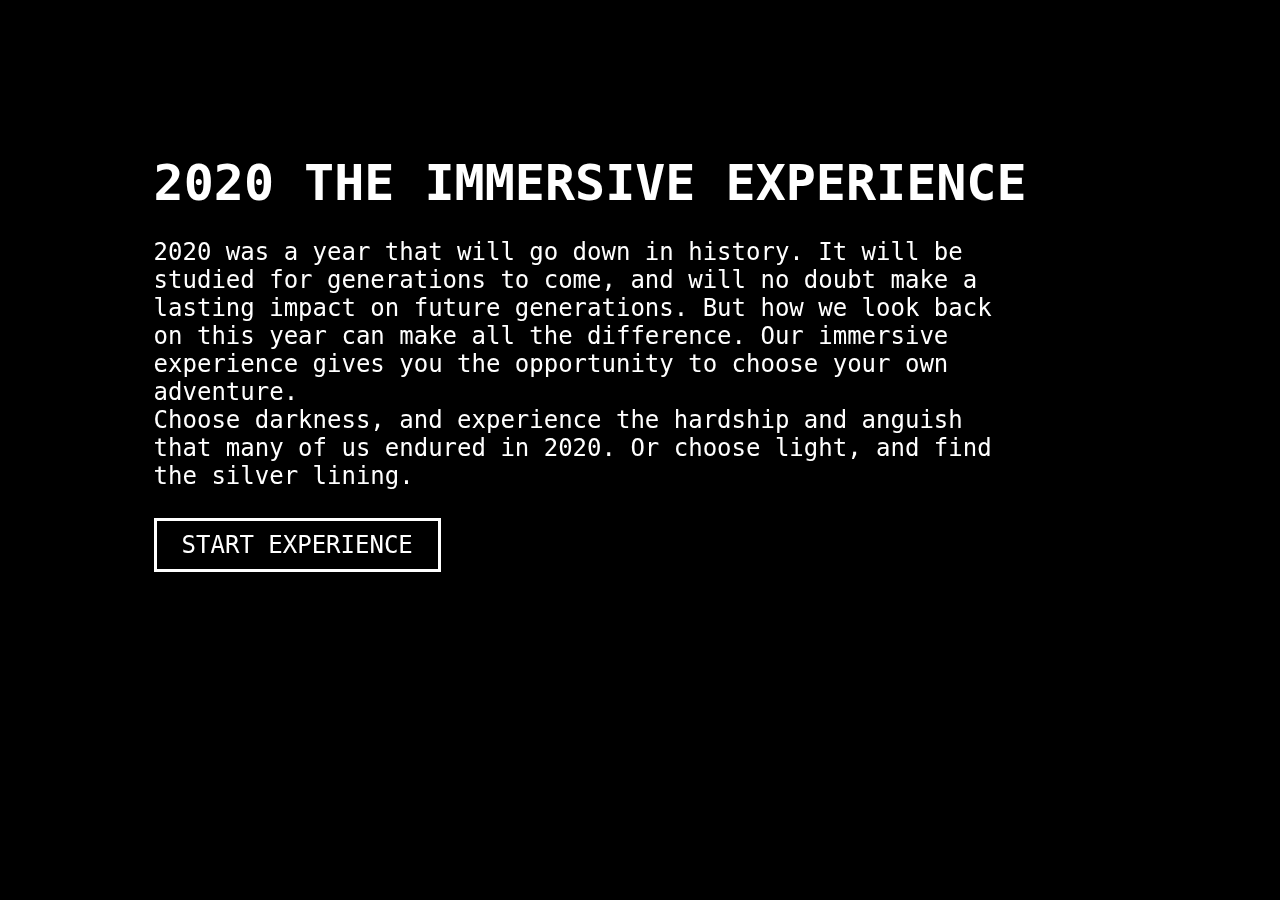
==== index.html @ dee721b9 "init project" ====
<!DOCTYPE html>
<html lang="en">
  <head>
    <meta charset="UTF-8" />
    <meta http-equiv="X-UA-Compatible" content="IE=edge" />
    <meta
      name="viewport"
      content="width=device-width, user-scalable=no, minimum-scale=1.0, maximum-scale=1.0"
    />
    <link rel="stylesheet" href="main.css" />
    <style>
      html,
      body {
        width: 100%;
        height: 100%;
        overflow: hidden;
      }

      /* body {
            background-color: #ffffff;
            margin: 0;
            overflow: hidden;
        } */

      #video {
        position: fixed;
        left: 0;
        bottom: 0;
      }

      #blocker {
        position: absolute;

        width: 100%;
        height: 100%;

        background-color: rgba(0, 0, 0, 0.5);
      }

      #secondBlocker {
        position: absolute;

        width: 50%;
        height: 50%;
        margin: 10%;
        font-size: 20px;
        text-align: center;
        background-color: rgba(0, 0, 0, 0);
      }
    </style>
    <title>Virtual Museum</title>
  </head>

  <body>
    <div id="container"></div>
    <div id="secondBlocker" style="display: none" onclick="hideSec()">
      press W A S D to move . Use Mouse to look around.
    </div>
    <div id="blocker">
      <div id="content">
        <!-- <div>2020 THE IMMERSIVE EXPERIENCE</div> -->
        <h1>2020 THE IMMERSIVE EXPERIENCE</h1>
        <p>
          2020 was a year that will go down in history. It will be studied for
          generations to come, and will no doubt make a lasting impact on future
          generations. But how we look back on this year can make all the
          difference. Our immersive experience gives you the opportunity to
          choose your own adventure.
          <br />
          Choose darkness, and experience the hardship and anguish that many of
          us endured in 2020. Or choose light, and find the silver lining.
        </p>
        <a class="btn" onclick="hideMe()">START EXPERIENCE</a>
      </div>
    </div>

    <video
      id="videoTitle"
      playsinline
      webkit-playsinline
      muted
      loop
      autoplay
      width="320"
      height="240"
      src="assets/title.mov"
      style="display: none"
    ></video>
    <!-- <div id="container"></div> -->
    <!-- <video id="video" autoplay controls >
        <source src="/lib/textures/sintel.ogv" type='video/ogg; codecs="theora, vorbis"'>
        <source src="./assets/production ID_4070862.mp4" type='video/mp4; codecs="avc1.42E01E, mp4a.40.2"'>
    </video> -->
  </body>

  <script src="./lib/three.js"></script>
  <script src="./lib/jquery.js"></script>
  <script src="https://mamboleoo.be/learnThree/demos/OBJLoader.js"></script>
  <script src="/lib/PointerLockControls.js"></script>

  <script>
    var scene;
    var camera;
    var renderer;
    var controls;

    var moveForward = false;
    var moveBackward = false;
    var moveLeft = false;
    var moveRight = false;
    var jump = false;

    var startTime = performance.now();
    var direction = new THREE.Vector3();
    var velocity = new THREE.Vector3();

    var color = new THREE.Color();
    var spotLight;
    var controlsEnabled = true;

    var torusKnotMesh;
    var cameraPosition = new THREE.Vector3(0, 15, 200);
    var cameraDirection = new THREE.Vector3(0, 0, -1);

    var SEPARATION = 50,
      AMOUNTX = 50,
      AMOUNTY = 50;
    var particles,
      particle,
      count = 0;

    function init() {
      scene = new THREE.Scene();
      // var backgroundLoader = new THREE.CubeTextureLoader();
      // var bgTexure = backgroundLoader.load("assets/night.jpg");
      scene.background = new THREE.Color(0xa000000);
      scene.fog = new THREE.Fog(0xa0a0a0, 100, 300);
      // var reflectionCube  = new THREE.CubeTextureLoader()
      //     .setPath('./assets/')
      //     .load([
      //         'px.png',
      //         'nx.png',
      //         'py.png',
      //         'ny.png',
      //         'pz.png',
      //         'nz.png'
      //     ]);
      // reflectionCube.mapping = THREE.CubeRefractionMapping;
      // scene.background = reflectionCube;

      // scene.fog = new THREE.Fog(0xcce0ff, 500, 10000);
      camera = new THREE.PerspectiveCamera(
        45, // fov 75 degree
        window.innerWidth / window.innerHeight, //aspect (width/height ratio)
        0.1, //near
        2000 // far
      );

      particles = new Array();
      const map = new THREE.TextureLoader().load('assets/ball.png');
      var material = new THREE.SpriteMaterial({map:map, color: 0xffffff });
      var i = 0;
      for (var ix = 0; ix < AMOUNTX; ix++) {
        for (var iy = 0; iy < AMOUNTY; iy++) {
          if (ix <= 30 && ix >= 20 && iy <= 30 && iy >= 20) {
            continue;
          }
          //创建球体实例 并且摆放位置
          particle = particles[i++] = new THREE.Sprite(material);
          particle.position.x = ix * SEPARATION - (AMOUNTX * SEPARATION) / 2;
          particle.position.z = iy * SEPARATION - (AMOUNTY * SEPARATION) / 2;
          scene.add(particle);
        }
      }

      camera.position.set(cameraPosition.x, cameraPosition.y, cameraPosition.z);
      camera.lookAt(cameraDirection.x, cameraDirection.y, cameraDirection.z);

      scene.add(camera);

      var onKeyDown = function (e) {
        switch (e.keyCode) {
          case 87:
          case 38:
            moveForward = true;
            break;

          case 83:
          case 40:
            moveBackward = true;
            break;

          case 65:
          case 37:
            moveLeft = true;
            break;

          case 68:
          case 39:
            moveRight = true;
            break;

          case 32:
            jump = true;
            break;
        }
      };

      var onKeyUp = function (e) {
        switch (e.keyCode) {
          case 87:
          case 38:
            moveForward = false;
            break;

          case 83:
          case 40:
            moveBackward = false;
            break;

          case 65:
          case 37:
            moveLeft = false;
            break;

          case 68:
          case 39:
            moveRight = false;
            break;
        }
      };

      document.addEventListener("keydown", onKeyDown, false);
      document.addEventListener("keyup", onKeyUp, false);

      var geometryGround = new THREE.PlaneBufferGeometry(575, 575);
      // var geometryPlane = new THREE.PlaneGeometry(60,50);
      geometryGround.rotateX(Math.PI / 2);
      geometryGround.translate(0, 0, 0);
      var texture = THREE.ImageUtils.loadTexture("assets/stone.png");
      texture.wrapS = THREE.RepeatWrapping;
      texture.wrapT = THREE.RepeatWrapping;
      var materialGround = new THREE.MeshPhongMaterial({
        map: texture,
        side: THREE.DoubleSide,
      });

      // materialGround.color = new THREE.Color(0.2, 0.2, 0.2);

      var MeshGround = new THREE.Mesh(geometryGround, materialGround);
      MeshGround.position.y = 5;
      scene.add(MeshGround);

      var geometryTorus = new THREE.TorusKnotGeometry(10, 3, 100, 16);
      // geometryTorus.position.z = 2;
      var materialTorus = new THREE.MeshPhongMaterial({ color: 0xf3f3f3 });
      torusKnotMesh = new THREE.Mesh(geometryTorus, materialTorus);
      torusKnotMesh.position.y = 25;
      torusKnotMesh.position.x = 2;
      torusKnotMesh.position.z = -75;
      console.log(torusKnotMesh.position);
      scene.add(torusKnotMesh);

      let video = document.createElement("video");
      video.src = "./assets/video.mp4"; // 设置视频地址
      video.autoplay = "autoplay";
      video.loop = true;
      video.muted = true;
      // var video = document.querySelector("#video");

      var videoTexture = new THREE.VideoTexture(video);
      videoTexture.wrapS = videoTexture.wrapT = THREE.ClampToEdgeWrapping;
      videoTexture.minFilter = THREE.LinearFilter;
      var exhibitionMaterial = new THREE.MeshPhongMaterial({
        map: videoTexture,
        side: THREE.DoubleSide,
      });

      var exhibitionGeometry = new THREE.PlaneGeometry(40, 20);
      var exibitionMesh = new THREE.Mesh(
        exhibitionGeometry,
        exhibitionMaterial
      );
      exibitionMesh.position.y = 17;
      exibitionMesh.position.z = -20;
      scene.add(exibitionMesh);

      var exhibitionGeometry2 = new THREE.PlaneGeometry(20, 40);
      var exibitionMesh2 = new THREE.Mesh(
        exhibitionGeometry2,
        exhibitionMaterial
      );
      exibitionMesh2.position.y = 27;
      exibitionMesh2.position.x = 35;
      exibitionMesh2.position.z = -35;
      // exibitionMesh2.rotateX(Math.PI/3);
      scene.add(exibitionMesh2);

      var exhibitionGeometry3 = new THREE.PlaneGeometry(30, 70);
      var exibitionMesh3 = new THREE.Mesh(
        exhibitionGeometry3,
        exhibitionMaterial
      );
      exibitionMesh3.position.y = 42;
      exibitionMesh3.position.x = -35;
      exibitionMesh3.position.z = -45;
      // exibitionMesh2.rotateX(Math.PI/3);
      scene.add(exibitionMesh3);

      //  video 2

      var spriteMapTitle = new THREE.TextureLoader().load("assets/title.png");
      var spriteMaterialTitle = new THREE.SpriteMaterial({
        map: spriteMapTitle,
        depthWrite: false,
      });

      var spriteTitle = new THREE.Sprite(spriteMaterialTitle);
      spriteTitle.scale.set(20, 5, 1);
      spriteTitle.position.y = 10;
      spriteTitle.position.x = 50;
      spriteTitle.position.z = -20;
      spriteTitle.rotateY(Math.PI / 2);
      scene.add(spriteTitle);

      var videoTitle = document.getElementById("videoTitle");
      // videoTitle.src = "./assets/title.mp4"; // 设置视频地址
      // videoTitle.autoplay = "autoplay";
      videoTitle.loop = true;
      videoTitle.muted = true;

      var videoTitleTexture = new THREE.VideoTexture(videoTitle);
      videoTitleTexture.wrapS = texture.wrapT = THREE.ClampToEdgeWrapping;
      videoTitleTexture.minFilter = THREE.LinearFilter;
      var titleMaterial = new THREE.MeshPhongMaterial({
        map: videoTitleTexture,
        side: THREE.DoubleSide,
      });
      var titleGrometry = new THREE.PlaneGeometry(100, 20);
      var titleMesh = new THREE.Mesh(titleGrometry, titleMaterial);
      titleMesh.position.y = 40;
      titleMesh.position.z = -150;
      scene.add(titleMesh);

      // video 3
      var videoMot = document.createElement("video");
      videoMot.src = "./assets/Mountain.mp4"; //
      videoMot.autoplay = "autoplay";
      videoMot.loop = true;
      videoMot.muted = true;

      var videoMotTexture = new THREE.VideoTexture(videoMot);
      videoMotTexture.wrapS = videoMotTexture.wrapT = THREE.ClampToEdgeWrapping;
      videoMotTexture.minFilter = THREE.LinearFilter;
      var motMaterial = new THREE.MeshPhongMaterial({
        map: videoMotTexture,
        side: THREE.DoubleSide,
      });
      var motGrometry = new THREE.PlaneGeometry(100, 20);
      var motMesh = new THREE.Mesh(motGrometry, motMaterial);
      motMesh.position.y = 20;
      motMesh.position.z = -150;
      scene.add(motMesh);

      // video4
      var videoVirus = document.createElement("video");
      videoVirus.src = "./assets/Covid.mp4"; //
      videoVirus.autoplay = "autoplay";
      videoVirus.loop = true;
      videoVirus.muted = true;

      var videoVirTexture = new THREE.VideoTexture(videoVirus);
      videoVirTexture.wrapS = videoVirTexture.wrapT = THREE.ClampToEdgeWrapping;
      videoVirTexture.minFilter = THREE.LinearFilter;
      var virMaterial = new THREE.MeshPhongMaterial({
        map: videoVirTexture,
        side: THREE.DoubleSide,
      });
      var virGrometry = new THREE.PlaneGeometry(80, 20);
      var virMesh = new THREE.Mesh(virGrometry, virMaterial);
      virMesh.position.y = 20;
      virMesh.position.x = -50;
      virMesh.position.z = -220;
      virMesh.rotateY((Math.PI / 2) * 3);
      scene.add(virMesh);

      // video5
      var videoWave = document.createElement("video");
      videoWave.src = "./assets/wave.mp4"; //
      videoWave.autoplay = "autoplay";
      videoWave.loop = true;
      videoWave.muted = true;

      var videoWaveTexture = new THREE.VideoTexture(videoWave);
      videoWaveTexture.wrapS = videoWaveTexture.wrapT =
        THREE.ClampToEdgeWrapping;
      videoWaveTexture.minFilter = THREE.LinearFilter;
      var waveMaterial = new THREE.MeshPhongMaterial({
        map: videoWaveTexture,
        side: THREE.DoubleSide,
      });
      var waveGrometry = new THREE.PlaneGeometry(100, 80);
      var waveMesh = new THREE.Mesh(waveGrometry, waveMaterial);
      waveMesh.position.y = 47;
      waveMesh.position.x = 0;
      waveMesh.position.z = -330;
      // waveMesh.rotateY(Math.PI *1.5);
      scene.add(waveMesh);

      var spriteWav = new THREE.TextureLoader().load("assets/end.png");
      var spriteWavMaterial = new THREE.SpriteMaterial({
        map: spriteWav,
        depthWrite: false,
      });

      var spriteWav = new THREE.Sprite(spriteWavMaterial);
      spriteWav.scale.set(10, 10, 1);
      spriteWav.position.y = 10;
      spriteWav.position.x = 0;
      spriteWav.position.z = -310;
      spriteWav.rotateY(Math.PI / 2);
      scene.add(spriteWav);

      // video6
      var videoRain = document.createElement("video");
      videoRain.src = "./assets/rain.mp4"; //
      videoRain.autoplay = "autoplay";
      videoRain.loop = true;
      videoRain.muted = true;

      var videoRainTexture = new THREE.VideoTexture(videoRain);
      videoRainTexture.wrapS = videoRainTexture.wrapT =
        THREE.ClampToEdgeWrapping;
      videoRainTexture.minFilter = THREE.LinearFilter;
      var rainMaterial = new THREE.MeshPhongMaterial({
        map: videoRainTexture,
        side: THREE.DoubleSide,
      });
      var rainGrometry = new THREE.PlaneGeometry(40, 60);
      var rainMesh = new THREE.Mesh(rainGrometry, rainMaterial);
      rainMesh.position.y = 35;
      rainMesh.position.x = -25;
      rainMesh.position.z = -220;
      console.log(rainMesh.rotation);
      // rainMesh.rotateX(Math.PI / 2);
      // waveMesh.rotateY(Math.PI *1.5);
      scene.add(rainMesh);

      addExhibition("drop.mp4", 10, 25, -200, 50, 30);
      addExhibition("Touch.mp4", -10, 20, -280, 80, 20);
      // var loader = new THREE.FontLoader();

      // loader.load('assets/optimer_bold.typeface.json', function (font) {
      //     var material = new THREE.MeshPhongMaterial({ color: 0x999999, flatShading: true });
      //     var geometry = new THREE.TextGeometry('Welcome!', {
      //         font: font,
      //         size: 10,
      //         height: 1,
      //         curveSegments: 5,
      //         bevelEnabled: true,
      //         bevelThickness: 1,
      //         bevelSize: 3,
      //         bevelOffset: 3,
      //         bevelSegments: 2
      //     });
      //     var textMesh = new THREE.Mesh(geometry, material);
      //     textMesh.position.y = 20;
      //     textMesh.position.x = 5;
      //     textMesh.position.z = -50;
      //     scene.add(textMesh);

      // });

      const listener = new THREE.AudioListener();
      camera.add(listener);

      // create the PositionalAudio object (passing in the listener)
      const sound = new THREE.PositionalAudio(listener);

      // load a sound and set it as the PositionalAudio object's buffer
      const audioLoader = new THREE.AudioLoader();
      audioLoader.load("assets/grok.mp3", function (buffer) {
        sound.setBuffer(buffer);
        sound.setRefDistance(20);
        sound.play();
      });

      var secListener = new THREE.AudioListener();
      camera.add(secListener);
      var secSound = new THREE.PositionalAudio(secListener);
      var audioSecLoader = new THREE.AudioLoader();
      audioSecLoader.load("assets/end.mp3", function (buffer) {
        secSound.setBuffer(buffer);
        secSound.setRefDistance(20);
        secSound.play();
      });
      waveMesh.add(secSound);
      // create an object for the sound to play from
      // const audioSphere = new THREE.SphereGeometry(20, 32, 16);
      // const audioMaterial = new THREE.MeshPhongMaterial({ color: 0xff2200 });
      // const meshAudio = new THREE.Mesh(audioSphere, audioMaterial);
      // scene.add(meshAudio);

      // finally add the sound to the mesh
      torusKnotMesh.add(sound);

      var lightColor = 0xffffff;
      var intensity = 1;
      light = new THREE.DirectionalLight(color, intensity);
      light.position.set(1, 1, 1);
      scene.add(light);

      scene.add(new THREE.AmbientLight(0x404040));

      spotLight = new THREE.PointLight(0x000000, 1, 100);
      spotLight.position.set(10, 10, 10);
      console.log(spotLight);
      // spotLight.target = exibitionMesh.position;
      scene.add(spotLight);

      var spriteMap = new THREE.TextureLoader().load("assets/messagebox.png");
      const spriteMaterial = new THREE.SpriteMaterial({
        map: spriteMap,
        depthWrite: false,
      });

      var sprite = new THREE.Sprite(spriteMaterial);
      sprite.scale.set(10, 10, 1);
      sprite.position.y = 10;
      sprite.position.x = 20;
      sprite.position.z = -75;
      sprite.rotateY(Math.PI / 2);
      scene.add(sprite);

      var spriteGir = new THREE.TextureLoader().load("assets/girrafe.png");
      var spriteGirMaterial = new THREE.SpriteMaterial({
        map: spriteGir,
        depthWrite: false,
      });

      var spriteGir = new THREE.Sprite(spriteGirMaterial);
      spriteGir.scale.set(10, 10, 1);
      spriteGir.position.y = 10;
      spriteGir.position.x = -45;
      spriteGir.position.z = -120;
      spriteGir.rotateY(Math.PI / 2);
      scene.add(spriteGir);
      obj();
      LoadObject();
      renderer = new THREE.WebGLRenderer({ antialias: true });
      renderer.setSize(window.innerWidth, window.innerHeight);
      renderer.setPixelRatio(window.devicePixelRatio);
      document.getElementById("container").appendChild(renderer.domElement);
      document.body.appendChild(renderer.domElement);
    }
    init();

    function LoadObject() {
      // instantiate a loader
      var loader = new THREE.OBJLoader();

      var material = new THREE.MeshPhongMaterial({ color: 0xf3f3f3 });
      // load a resource
      loader.load("obj/giraffe.obj", function (group) {
        geometry = group.children[0].geometry;
        geometry.attributes.uv2 = geometry.attributes.uv;
        geometry.center();
        mesh = new THREE.Mesh(geometry, material);
        mesh.scale.multiplyScalar(10);
        mesh;
        mesh.position.y = 15;
        mesh.position.x = -40;
        mesh.position.z = -130;
        scene.add(mesh);
      });
    }

    function obj() {
      // instantiate a loader
      var loader = new THREE.OBJLoader();

      var material = new THREE.MeshPhongMaterial({ color: 0xf3f3f3 });
      // load a resource
      loader.load("obj/stickman.OBJ", function (group) {
        geometry = group.children[0].geometry;
        geometry.attributes.uv2 = geometry.attributes.uv;
        geometry.center();
        mesh = new THREE.Mesh(geometry, material);
        mesh.scale.multiplyScalar(1 / 8.25);
        mesh;
        mesh.position.y = 10.5;
        mesh.position.x = 40;
        mesh.position.z = 0;
        scene.add(mesh);
      });
    }

    function addExhibition(url, x, y, z, width, height) {
      var videoRain = document.createElement("video");
      videoRain.src = "./assets/" + url; //
      videoRain.autoplay = "autoplay";
      videoRain.loop = true;
      videoRain.muted = true;

      var videoRainTexture = new THREE.VideoTexture(videoRain);
      videoRainTexture.wrapS = videoRainTexture.wrapT =
        THREE.ClampToEdgeWrapping;
      videoRainTexture.minFilter = THREE.LinearFilter;
      var rainMaterial = new THREE.MeshPhongMaterial({
        map: videoRainTexture,
        side: THREE.DoubleSide,
      });
      var rainGrometry = new THREE.PlaneGeometry(width, height);
      var rainMesh = new THREE.Mesh(rainGrometry, rainMaterial);
      rainMesh.position.y = y;
      rainMesh.position.x = x;
      rainMesh.position.z = z;
      // console.log(rainMesh.rotation);
      // rainMesh.rotateX(Math.PI / 2);
      // waveMesh.rotateY(Math.PI *1.5);
      scene.add(rainMesh);
    }

    // Mouse Move
    document.addEventListener("mousemove", mouseMove, false);
    var delta = 0;
    var mouseP = { x: 0, y: 0 };
    var up = 0;
    var down = 0;
    var left = 0;
    var right = 0;
    function getMousePosition(e) {
      var x = e.clientX;
      var y = e.clientY;
      return { x: x, y: y };
    }
    function mouseMove(e) {
      var mouseP = getMousePosition(e);
      if (mouseP["y"] / window.innerHeight < 0.42) {
        up = 0.42 - mouseP["y"] / window.innerHeight;
      } else {
        up = 0;
      }
      if (mouseP["y"] / window.innerHeight > 0.58) {
        down = mouseP["y"] / window.innerHeight - 0.58;
      } else {
        down = 0;
      }
      if (mouseP["x"] / window.innerWidth < 0.45) {
        left = 0.45 - mouseP["x"] / window.innerWidth;
      } else {
        left = 0;
      }
      if (mouseP["x"] / window.innerWidth > 0.55) {
        right = mouseP["x"] / window.innerWidth - 0.55;
      } else {
        right = 0;
      }
    }

    var maxSpeed = 0.12;
    var acc = 0.5;
    var currentSpeedForward = 0;
    var currentSpeedRight = 0;
    var Forward = true;
    var Right = true;
    const clock = new THREE.Clock();
    angleX = 0;
    angleY = 0;
    angleZX = 0;
    angleZY = 0;

    var uping = true;
    var jumpSpeed = 0.2;
    var jumping = false;

    function animate() {
      var delta = clock.getDelta();

      //Ball Maving
      var i = 0;
      for (var ix = 0; ix < AMOUNTX; ix++) {
        for (var iy = 0; iy < AMOUNTY; iy++) {
          if (ix <= 30 && ix >= 20 && iy <= 30 && iy >= 20) {
            continue;
          }
          var x = 0;
          var y = 0;
          if (ix <= 20) x = -275;
          else if (ix >= 30) x = 275;
          else x = particle.position.x;
          if (iy <= 20) z = -275;
          else if (iy >= 30) z = 275;
          else z = particle.position.z;
          particle = particles[i++];

          var sin_ix_3 = Math.sin((ix + count) * 0.25);
          var sin_iy_5 = Math.sin((iy + count) * 0.5);
          var sin_ix_1 = Math.sin((ix + count * 0.5) * 0.1);
          var sin_iy_2 = Math.sin((iy + count * 0.5) * 0.2);
          var dis = Math.sqrt(
            Math.pow(x - particle.position.x, 2) +
              Math.pow(z - particle.position.z, 2)
          );

          particle.position.y = ((sin_ix_3 + sin_iy_5) * dis) / 50 + 2.5;

          //particle.position.x += ((sin_ix_1 + sin_iy_2) * dis) / 20000;

          //particle.position.z += ((sin_ix_1 + sin_iy_2) * dis) / 20000;

          particle.scale.x = particle.scale.y = particle.scale.z = Math.max(
            (sin_ix_3 + 1)*1.5 + (sin_iy_5 + 1)*1.5,
            1
          );
        }
      }
      count += 0.025;

      if (jump || jumping) {
        if (uping) {
          jumping = true;
          jump = false;
          cameraPosition.y += jumpSpeed;
          jumpSpeed = Math.max(0, jumpSpeed - delta * acc * 1.25);
          if (jumpSpeed == 0) {
            uping = false;
          }
        } else {
          jump = false;
          cameraPosition.y = Math.max(cameraPosition.y - jumpSpeed, 15);
          jumpSpeed = Math.min(jumpSpeed + delta * acc * 1.25, 0.2);
          if (cameraPosition.y == 15) {
            uping = true;
            jumping = false;
          }
        }
      }

      if (moveForward && !moveBackward) {
        if (!Forward && currentSpeedForward != 0) {
          cameraPosition.z -= cameraDirection.z * currentSpeedForward;
          cameraPosition.x -= cameraDirection.x * currentSpeedForward;
          currentSpeedForward = Math.max(0, currentSpeedForward - delta * acc);
        } else {
          cameraPosition.z += cameraDirection.z * currentSpeedForward;
          cameraPosition.x += cameraDirection.x * currentSpeedForward;
          currentSpeedForward = Math.min(
            maxSpeed * 1.5,
            currentSpeedForward + delta * acc
          );
          Forward = true;
        }
      } else if (moveBackward && !moveForward) {
        if (Forward && currentSpeedForward != 0) {
          cameraPosition.z += cameraDirection.z * currentSpeedForward;
          cameraPosition.x += cameraDirection.x * currentSpeedForward;
          currentSpeedForward = Math.max(0, currentSpeedForward - delta * acc);
        } else {
          cameraPosition.z -= cameraDirection.z * currentSpeedForward;
          cameraPosition.x -= cameraDirection.x * currentSpeedForward;
          currentSpeedForward = Math.min(
            maxSpeed * 1.5,
            currentSpeedForward + delta * acc
          );
          Forward = false;
        }
      }

      if (moveRight && !moveLeft) {
        if (!Right && currentSpeedRight != 0) {
          cameraPosition.x += cameraDirection.z * currentSpeedRight;
          cameraPosition.z -= cameraDirection.x * currentSpeedRight;
          currentSpeedRight = Math.max(0, currentSpeedRight - delta * acc);
        } else {
          cameraPosition.x -= cameraDirection.z * currentSpeedRight;
          cameraPosition.z += cameraDirection.x * currentSpeedRight;
          currentSpeedRight = Math.min(
            maxSpeed,
            currentSpeedRight + delta * acc
          );
          Right = true;
        }
      } else if (moveLeft && !moveRight) {
        if (Right && currentSpeedRight != 0) {
          cameraPosition.x -= cameraDirection.z * currentSpeedRight;
          cameraPosition.z += cameraDirection.x * currentSpeedRight;
          currentSpeedRight = Math.max(0, currentSpeedRight - delta * acc);
        } else {
          cameraPosition.x += cameraDirection.z * currentSpeedRight;
          cameraPosition.z -= cameraDirection.x * currentSpeedRight;
          currentSpeedRight = Math.min(
            maxSpeed,
            currentSpeedRight + delta * acc
          );
          Right = false;
        }
      }
      if ((!moveBackward && !moveForward) || (moveBackward && moveForward)) {
        if (Forward) {
          cameraPosition.z += cameraDirection.z * currentSpeedForward;
          cameraPosition.x += cameraDirection.x * currentSpeedForward;
          currentSpeedForward = Math.max(0, currentSpeedForward - delta * acc);
        } else {
          cameraPosition.z -= cameraDirection.z * currentSpeedForward;
          cameraPosition.x -= cameraDirection.x * currentSpeedForward;
          currentSpeedForward = Math.max(0, currentSpeedForward - delta * acc);
        }
      }
      if ((!moveRight && !moveLeft) || (moveRight && moveLeft)) {
        if (Right) {
          cameraPosition.x -= cameraDirection.z * currentSpeedRight;
          cameraPosition.z += cameraDirection.x * currentSpeedRight;
          currentSpeedRight = Math.max(0, currentSpeedRight - delta * acc);
        } else {
          cameraPosition.x += cameraDirection.z * currentSpeedRight;
          cameraPosition.z -= cameraDirection.x * currentSpeedRight;
          currentSpeedRight = Math.max(0, currentSpeedRight - delta * acc);
        }
      }

      angleX += +left / 10 / Math.PI - right / 10 / Math.PI;
      angleZX += +left / 10 / Math.PI - right / 10 / Math.PI;
      cameraDirection.x += Math.sin(angleX);
      cameraDirection.z += Math.cos(angleZX);

      if (cameraDirection.y < 0.4) {
        angleZY += up / 30 / Math.PI;
        angleY += up / 30 / Math.PI;
      }
      if (cameraDirection.y > -0.35) {
        angleZY -= down / 30 / Math.PI;
        angleY -= down / 30 / Math.PI;
      }
      cameraDirection.y += Math.sin(angleY) + Math.sin(angleZY);
      cameraDirection.normalize();

      camera.position.set(cameraPosition.x, cameraPosition.y, cameraPosition.z);
      camera.lookAt(
        cameraPosition.x + cameraDirection.x,
        cameraPosition.y + cameraDirection.y,
        cameraPosition.z + cameraDirection.z
      );

      camera.updateProjectionMatrix();
      torusKnotMesh.rotation.y += 0.004;
      // spotLight.rotation.x+=0.01;
      requestAnimationFrame(animate);
      renderer.render(scene, camera);
    }

    animate();
    var MyResize = function () {
      //get the new sizes
      var width = window.innerWidth;
      var height = window.innerHeight;
      //then update the renderer
      renderer.setSize(width, height);
      //and update the aspect ratio of the camera
      camera.aspect = width / height;

      //update the projection matrix given the new values
      camera.updateProjectionMatrix();

      //and finally render the scene again
      renderer.render(scene, camera);
    };
    window.addEventListener("resize", MyResize);
    function hideMe() {
      // console.log(document.getElementsByClassName("content"));
      document.getElementById("content").style.display = "none";
      document.getElementById("blocker").style.display = "none";
      document.getElementById("secondBlocker").style.display = "block";
    }

    function hideSec() {
      document.getElementById("secondBlocker").style.display = "none";
    }
  </script>
</html>
---- main.css ----
* {
    padding: 0;
    margin: 0;
    box-sizing: border-box;
    background: #000000;
    color:#ffffff;
    font-family: "Roboto Mono", monospace;
  }
  
  #content {
    margin: 10% 10% 20% 10%;
    width: auto;
    position: fixed;
    padding: 2% 2% 10% 2%;
    background: #000000;
    box-shadow: 0 1px 2px rgba(0,0,0,0.15);
    transition: box-shadow 0.3s ease-in-out;
    user-select: none;
  }

  #content:hover {
    box-shadow: 20px 20px 50px 15px rgba(0,0,0,0.6);
  }
  
  #content::after{
    box-shadow: 0 5px 15px rgba(0,0,0,0.3); opacity: 0; transition: opacity 0.3s ease-in-out;
  }
  h1 {
    font-size: 50px;
    margin-bottom: 3%;
  }
  
  p {
    margin-top: 10px;
    font-size: 24px;
    max-width: 35em;
  }
  
  .btn {
    margin-top: 3%;
    font-size: 24px;
    padding: 10px 25px;
    border: 3px solid #ffffff;
    display: flex;
    position: absolute;
    text-decoration: none;
    color: #ffffff;
  }

  .btn:hover {
    filter: invert();
  }
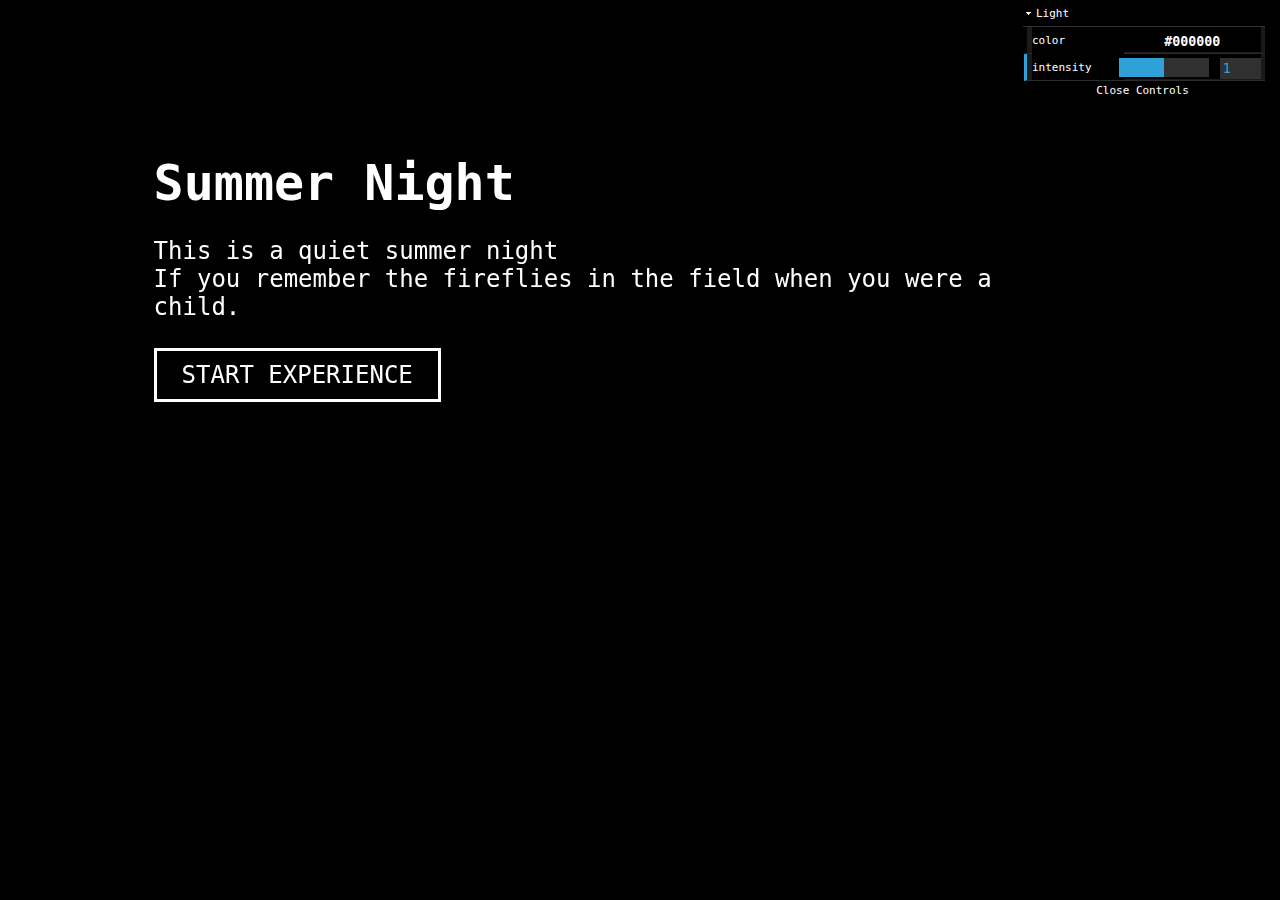
==== commit 9fa4dbc2: "Finished assignment submission" ====
--- a/index.html
+++ b/index.html
@@ -1,880 +1,861 @@
 <!DOCTYPE html>
 <html lang="en">
-  <head>
-    <meta charset="UTF-8" />
-    <meta http-equiv="X-UA-Compatible" content="IE=edge" />
-    <meta
-      name="viewport"
-      content="width=device-width, user-scalable=no, minimum-scale=1.0, maximum-scale=1.0"
-    />
-    <link rel="stylesheet" href="main.css" />
-    <style>
-      html,
-      body {
-        width: 100%;
-        height: 100%;
-        overflow: hidden;
-      }
-
-      /* body {
+
+<head>
+  <meta charset="UTF-8" />
+  <meta http-equiv="X-UA-Compatible" content="IE=edge" />
+  <meta name="viewport" content="width=device-width, user-scalable=no, minimum-scale=1.0, maximum-scale=1.0" />
+  <link rel="stylesheet" href="main.css" />
+  <style>
+    html,
+    body {
+      width: 100%;
+      height: 100%;
+      overflow: hidden;
+    }
+
+    /* body {
             background-color: #ffffff;
             margin: 0;
             overflow: hidden;
         } */
 
-      #video {
-        position: fixed;
-        left: 0;
-        bottom: 0;
-      }
-
-      #blocker {
-        position: absolute;
-
-        width: 100%;
-        height: 100%;
-
-        background-color: rgba(0, 0, 0, 0.5);
-      }
-
-      #secondBlocker {
-        position: absolute;
-
-        width: 50%;
-        height: 50%;
-        margin: 10%;
-        font-size: 20px;
-        text-align: center;
-        background-color: rgba(0, 0, 0, 0);
-      }
-    </style>
-    <title>Virtual Museum</title>
-  </head>
-
-  <body>
-    <div id="container"></div>
-    <div id="secondBlocker" style="display: none" onclick="hideSec()">
-      press W A S D to move . Use Mouse to look around.
+    #video {
+      position: fixed;
+      left: 0;
+      bottom: 0;
+    }
+
+    #blocker {
+      position: absolute;
+
+      width: 100%;
+      height: 100%;
+
+      background-color: rgba(0, 0, 0, 0.5);
+    }
+
+    #secondBlocker {
+      position: absolute;
+
+      width: 50%;
+      height: 50%;
+      margin: 10%;
+      font-size: 20px;
+      text-align: center;
+      background-color: rgba(0, 0, 0, 0);
+    }
+  </style>
+  <title>Summer Night</title>
+</head>
+
+<body>
+  <div id="container"></div>
+  <div id="secondBlocker" style="display: none" onclick="hideSec()">
+    press W A S D to move . Use Mouse to look around.
+  </div>
+  <div id="blocker">
+    <div id="content">
+      <!-- <div>2020 THE IMMERSIVE EXPERIENCE</div> -->
+      <h1>Summer Night</h1>
+      <p>
+        This is a quiet summer night <br>
+        If you remember the fireflies in the field when you were a child.
+
+        <br />
+      
+      </p>
+      <a class="btn" onclick="hideMe()">START EXPERIENCE</a>
     </div>
-    <div id="blocker">
-      <div id="content">
-        <!-- <div>2020 THE IMMERSIVE EXPERIENCE</div> -->
-        <h1>2020 THE IMMERSIVE EXPERIENCE</h1>
-        <p>
-          2020 was a year that will go down in history. It will be studied for
-          generations to come, and will no doubt make a lasting impact on future
-          generations. But how we look back on this year can make all the
-          difference. Our immersive experience gives you the opportunity to
-          choose your own adventure.
-          <br />
-          Choose darkness, and experience the hardship and anguish that many of
-          us endured in 2020. Or choose light, and find the silver lining.
-        </p>
-        <a class="btn" onclick="hideMe()">START EXPERIENCE</a>
-      </div>
-    </div>
-
-    <video
-      id="videoTitle"
-      playsinline
-      webkit-playsinline
-      muted
-      loop
-      autoplay
-      width="320"
-      height="240"
-      src="assets/title.mov"
-      style="display: none"
-    ></video>
-    <!-- <div id="container"></div> -->
-    <!-- <video id="video" autoplay controls >
+  </div>
+
+  <video id="videoTitle" playsinline webkit-playsinline muted loop autoplay width="320" height="240"
+    src="assets/title.mov" style="display: none"></video>
+  <!-- <div id="container"></div> -->
+  <!-- <video id="video" autoplay controls >
         <source src="/lib/textures/sintel.ogv" type='video/ogg; codecs="theora, vorbis"'>
         <source src="./assets/production ID_4070862.mp4" type='video/mp4; codecs="avc1.42E01E, mp4a.40.2"'>
     </video> -->
-  </body>
-
-  <script src="./lib/three.js"></script>
-  <script src="./lib/jquery.js"></script>
-  <script src="https://mamboleoo.be/learnThree/demos/OBJLoader.js"></script>
-  <script src="/lib/PointerLockControls.js"></script>
-
-  <script>
-    var scene;
-    var camera;
-    var renderer;
-    var controls;
-
-    var moveForward = false;
-    var moveBackward = false;
-    var moveLeft = false;
-    var moveRight = false;
-    var jump = false;
-
-    var startTime = performance.now();
-    var direction = new THREE.Vector3();
-    var velocity = new THREE.Vector3();
-
-    var color = new THREE.Color();
-    var spotLight;
-    var controlsEnabled = true;
-
-    var torusKnotMesh;
-    var cameraPosition = new THREE.Vector3(0, 15, 200);
-    var cameraDirection = new THREE.Vector3(0, 0, -1);
-
-    var SEPARATION = 50,
-      AMOUNTX = 50,
-      AMOUNTY = 50;
-    var particles,
-      particle,
-      count = 0;
-
-    function init() {
-      scene = new THREE.Scene();
-      // var backgroundLoader = new THREE.CubeTextureLoader();
-      // var bgTexure = backgroundLoader.load("assets/night.jpg");
-      scene.background = new THREE.Color(0xa000000);
-      scene.fog = new THREE.Fog(0xa0a0a0, 100, 300);
-      // var reflectionCube  = new THREE.CubeTextureLoader()
-      //     .setPath('./assets/')
-      //     .load([
-      //         'px.png',
-      //         'nx.png',
-      //         'py.png',
-      //         'ny.png',
-      //         'pz.png',
-      //         'nz.png'
-      //     ]);
-      // reflectionCube.mapping = THREE.CubeRefractionMapping;
-      // scene.background = reflectionCube;
-
-      // scene.fog = new THREE.Fog(0xcce0ff, 500, 10000);
-      camera = new THREE.PerspectiveCamera(
-        45, // fov 75 degree
-        window.innerWidth / window.innerHeight, //aspect (width/height ratio)
-        0.1, //near
-        2000 // far
-      );
-
-      particles = new Array();
-      const map = new THREE.TextureLoader().load('assets/ball.png');
-      var material = new THREE.SpriteMaterial({map:map, color: 0xffffff });
-      var i = 0;
-      for (var ix = 0; ix < AMOUNTX; ix++) {
-        for (var iy = 0; iy < AMOUNTY; iy++) {
-          if (ix <= 30 && ix >= 20 && iy <= 30 && iy >= 20) {
-            continue;
-          }
-          //创建球体实例 并且摆放位置
-          particle = particles[i++] = new THREE.Sprite(material);
-          particle.position.x = ix * SEPARATION - (AMOUNTX * SEPARATION) / 2;
-          particle.position.z = iy * SEPARATION - (AMOUNTY * SEPARATION) / 2;
+</body>
+
+<script src="./lib/three.js"></script>
+<script src="./lib/jquery.js"></script>
+<script src="https://mamboleoo.be/learnThree/demos/OBJLoader.js"></script>
+<script src="/lib/PointerLockControls.js"></script>
+<script type="text/javascript" src="/lib/dat.gui.js"></script>
+
+<script type="module">
+  import { GUI } from './lib/dat.gui.js';
+  var scene;
+  var camera;
+  var renderer;
+  var controls;
+
+  var moveForward = false;
+  var moveBackward = false;
+  var moveLeft = false;
+  var moveRight = false;
+  var jump = false;
+
+  var countstep = true;
+
+
+  var startTime = performance.now();
+  var direction = new THREE.Vector3();
+  var velocity = new THREE.Vector3();
+
+  var color = new THREE.Color();
+  var spotLight;
+  var controlsEnabled = true;
+
+  var torusKnotMesh;
+  var cameraPosition = new THREE.Vector3(0, 10, -10);
+  var cameraDirection = new THREE.Vector3(0, 0, 0);
+
+  const firefly = new THREE.TextureLoader().load("assets/lightfly.png");
+  var  particles ;
+  var particle;
+  var  star_d ;
+  var  star_d_speed ;
+  var  star_s_speed ;
+  var count = 0;
+
+  var pointTemps;
+
+
+  var vec = new THREE.Vector3();
+  var SEPARATION = 20,
+    AMOUNTX = 5,
+    AMOUNTY = 5,
+    AMOUNTZ = 5;
+  // var particles,
+  //   particle,
+  //   count = 0;
+
+  function init() {
+    scene = new THREE.Scene();
+    // var backgroundLoader = new THREE.CubeTextureLoader();
+    // var bgTexure = backgroundLoader.load("assets/night.jpg");
+    scene.background = new THREE.Color(0xa000000);
+
+    // const backLoader = new THREE.TextureLoader();
+    // const backTexture = backLoader.load(
+    //   './assets/dikhololo_night.jpg',
+    //   () => {
+    //     const rt = new THREE.WebGLCubeRenderTarget(backTexture.image.height);
+    //     rt.fromEquirectangularTexture(renderer, backTexture);
+    //     scene.background = rt;
+    //   });
+
+
+    // scene.fog = new THREE.Fog(0xa0a0a0, 100, 300);
+    // var reflectionCube  = new THREE.CubeTextureLoader()
+    //     .setPath('./assets/')
+    //     .load([
+    //         'px.png',
+    //         'nx.png',
+    //         'py.png',
+    //         'ny.png',
+    //         'pz.png',
+    //         'nz.png'
+    //     ]);
+    // reflectionCube.mapping = THREE.CubeRefractionMapping;
+    // scene.background = reflectionCube;
+
+    // scene.fog = new THREE.Fog(0xcce0ff, 500, 10000);
+    camera = new THREE.PerspectiveCamera(
+      45, // fov 75 degree
+      window.innerWidth / window.innerHeight, //aspect (width/height ratio)
+      0.1, //near
+      2000 // far
+    );
+ 
+    class ColorGUIHelper {
+    constructor(object, prop) {
+      this.object = object;
+      this.prop = prop;
+    }
+    get value() {
+      return `#${this.object[this.prop].getHexString()}`;
+    }
+    set value(hexString) {
+      this.object[this.prop].set(hexString);
+    }
+  }
+  {
+    const Ambitcolor = 0x000000;
+    const Ambitntensity = 1;
+    const ambitLit = new THREE.AmbientLight(Ambitcolor, Ambitntensity);
+    scene.add(ambitLit);
+    const gui = new GUI();
+    var lightFolder = gui.addFolder("Light");
+
+    
+    lightFolder.addColor(new ColorGUIHelper(ambitLit, 'color'), 'value').name('color');
+    lightFolder.add(ambitLit, 'intensity', 0, 2, 0.01);
+    lightFolder.open();
+  }
+
+
+    // var ambitLit = new THREE.AmbientLight(0x000000)
+    // scene.add(ambitLit);
+    // particles = new Array();
+    // const map = new THREE.TextureLoader().load('assets/ball.png');
+    // var material = new THREE.SpriteMaterial({map:map, color: 0xffffff });
+    // var i = 0;
+    // for (var ix = 0; ix < AMOUNTX; ix++) {
+    //   for (var iy = 0; iy < AMOUNTY; iy++) {
+    //     if (ix <= 30 && ix >= 20 && iy <= 30 && iy >= 20) {
+    //       continue;
+    //     }
+    //     //创建球体实例 并且摆放位置
+    //     particle = particles[i++] = new THREE.Sprite(material);
+    //     particle.position.x = ix * SEPARATION - (AMOUNTX * SEPARATION) / 2;
+    //     particle.position.z = iy * SEPARATION - (AMOUNTY * SEPARATION) / 2;
+    //     scene.add(particle);
+    //   }
+    // }
+
+    camera.position.set(cameraPosition.x, cameraPosition.y, cameraPosition.z);
+    camera.lookAt(cameraDirection.x, cameraDirection.y, cameraDirection.z);
+
+    scene.add(camera);
+
+
+    particles = new Array();
+    star_d = new Array();
+    star_d_speed = new Array();
+    star_s_speed = new Array();
+    var moveMaterial = new THREE.SpriteMaterial({
+      map: firefly,
+      color: 0xffff00,
+    });
+    var littlestar = new THREE.Sprite(moveMaterial);
+    var i = 0;
+    for (var ix = 0; ix < AMOUNTX; ix++) {
+      for (var iy = 0; iy < AMOUNTY; iy++) {
+        for (var iz = 0; iz < AMOUNTZ; iz++) {
+          particle = particles[i] = littlestar.clone();
+          star_d[i] = vec.clone().set(Math.random() - 0.5, Math.random() - 0.5, Math.random() - 0.5);
+          star_d_speed[i] = vec.clone().set(Math.random() - 0.5, Math.random() - 0.5, Math.random() - 0.5);
+          star_s_speed[i] = Math.random() - 0.5;
+          i++;
+          particle.position.x = ix * SEPARATION - (AMOUNTX * SEPARATION) / 2 + ((Math.random()-0.5) * SEPARATION*16);
+          particle.position.y = iy * SEPARATION - (AMOUNTY * SEPARATION) / 2 + ((Math.random()-0.5) * SEPARATION*6);
+          particle.position.z = iz * SEPARATION - (AMOUNTZ * SEPARATION) / 2 + ((Math.random()-0.5) * SEPARATION*8);
           scene.add(particle);
         }
       }
-
-      camera.position.set(cameraPosition.x, cameraPosition.y, cameraPosition.z);
-      camera.lookAt(cameraDirection.x, cameraDirection.y, cameraDirection.z);
-
-      scene.add(camera);
-
-      var onKeyDown = function (e) {
-        switch (e.keyCode) {
-          case 87:
-          case 38:
-            moveForward = true;
-            break;
-
-          case 83:
-          case 40:
-            moveBackward = true;
-            break;
-
-          case 65:
-          case 37:
-            moveLeft = true;
-            break;
-
-          case 68:
-          case 39:
-            moveRight = true;
-            break;
-
-          case 32:
-            jump = true;
-            break;
+    }
+    var onKeyDown = function (e) {
+      switch (e.keyCode) {
+        case 87:
+        case 38:
+          moveForward = true;
+          break;
+
+        case 83:
+        case 40:
+          moveBackward = true;
+          break;
+
+        case 65:
+        case 37:
+          moveLeft = true;
+          break;
+
+        case 68:
+        case 39:
+          moveRight = true;
+          break;
+
+        case 32:
+          jump = true;
+          break;
+      }
+    };
+
+    var onKeyUp = function (e) {
+      switch (e.keyCode) {
+        case 87:
+        case 38:
+          moveForward = false;
+          break;
+
+        case 83:
+        case 40:
+          moveBackward = false;
+          break;
+
+        case 65:
+        case 37:
+          moveLeft = false;
+          break;
+
+        case 68:
+        case 39:
+          moveRight = false;
+          break;
+      }
+    };
+
+    document.addEventListener("keydown", onKeyDown, false);
+    document.addEventListener("keyup", onKeyUp, false);
+
+    // var geometryGround = new THREE.PlaneBufferGeometry(575, 575);
+    // // var geometryPlane = new THREE.PlaneGeometry(60,50);
+    // geometryGround.rotateX(Math.PI / 2);
+    // geometryGround.translate(0, 0, 0);
+    var texture = THREE.ImageUtils.loadTexture("assets/stone.png");
+    // texture.wrapS = THREE.RepeatWrapping;
+    // texture.wrapT = THREE.RepeatWrapping;
+    // var materialGround = new THREE.MeshPhongMaterial({
+    //   map: texture,
+    //   side: THREE.DoubleSide,
+    // });
+
+    // // materialGround.color = new THREE.Color(0.2, 0.2, 0.2);
+
+    // var MeshGround = new THREE.Mesh(geometryGround, materialGround);
+    // MeshGround.position.y = 5;
+    // scene.add(MeshGround);
+
+    // var geometryTorus = new THREE.TorusKnotGeometry(10, 3, 100, 16);
+    // // geometryTorus.position.z = 2;
+    // var materialTorus = new THREE.MeshPhongMaterial({ color: 0xf3f3f3 });
+    // torusKnotMesh = new THREE.Mesh(geometryTorus, materialTorus);
+    // torusKnotMesh.position.y = 25;
+    // torusKnotMesh.position.x = 2;
+    // torusKnotMesh.position.z = -75;
+    // console.log(torusKnotMesh.position);
+    // scene.add(torusKnotMesh);
+
+    let video = document.createElement("video");
+    video.src = "./assets/blackhole.mp4"; // 设置视频地址
+    video.autoplay = "autoplay";
+    video.loop = true;
+    video.muted = true;
+    // var video = document.querySelector("#video");
+
+    var videoTexture = new THREE.VideoTexture(video);
+    videoTexture.wrapS = videoTexture.wrapT = THREE.ClampToEdgeWrapping;
+    videoTexture.minFilter = THREE.LinearFilter;
+    var exhibitionMaterial = new THREE.MeshPhongMaterial({
+      map: videoTexture,
+      side: THREE.DoubleSide,
+    });
+
+    var exhibitionGeometry = new THREE.PlaneGeometry(500, 340);
+    var exibitionMesh = new THREE.Mesh(
+      exhibitionGeometry,
+      exhibitionMaterial
+    );
+    exibitionMesh.position.y = 100;
+    exibitionMesh.position.z = -200;
+    scene.add(exibitionMesh);
+
+    // var exhibitionGeometry2 = new THREE.PlaneGeometry(20, 40);
+    // var exibitionMesh2 = new THREE.Mesh(
+    //   exhibitionGeometry2,
+    //   exhibitionMaterial
+    // );
+    // exibitionMesh2.position.y = 27;
+    // exibitionMesh2.position.x = 35;
+    // exibitionMesh2.position.z = -35;
+    // // exibitionMesh2.rotateX(Math.PI/3);
+    // scene.add(exibitionMesh2);
+
+    // var exhibitionGeometry3 = new THREE.PlaneGeometry(30, 70);
+    // var exibitionMesh3 = new THREE.Mesh(
+    //   exhibitionGeometry3,
+    //   exhibitionMaterial
+    // );
+    // exibitionMesh3.position.y = 42;
+    // exibitionMesh3.position.x = -35;
+    // exibitionMesh3.position.z = -45;
+    // // exibitionMesh2.rotateX(Math.PI/3);
+    // scene.add(exibitionMesh3);
+
+    //  video 2
+
+
+
+    addExhibition("jupiter.mov", 10, 100, 150, 400, 220);
+    // addExhibition("Touch.mp4", -10, 20, -280, 80, 20);
+    // var loader = new THREE.FontLoader();
+
+    // loader.load('assets/optimer_bold.typeface.json', function (font) {
+    //     var material = new THREE.MeshPhongMaterial({ color: 0x999999, flatShading: true });
+    //     var geometry = new THREE.TextGeometry('Welcome!', {
+    //         font: font,
+    //         size: 10,
+    //         height: 1,
+    //         curveSegments: 5,
+    //         bevelEnabled: true,
+    //         bevelThickness: 1,
+    //         bevelSize: 3,
+    //         bevelOffset: 3,
+    //         bevelSegments: 2
+    //     });
+    //     var textMesh = new THREE.Mesh(geometry, material);
+    //     textMesh.position.y = 20;
+    //     textMesh.position.x = 5;
+    //     textMesh.position.z = -50;
+    //     scene.add(textMesh);
+
+    // });
+
+    const listener = new THREE.AudioListener();
+    camera.add(listener);
+
+    // create the PositionalAudio object (passing in the listener)
+    const sound = new THREE.PositionalAudio(listener);
+
+    // load a sound and set it as the PositionalAudio object's buffer
+    const audioLoader = new THREE.AudioLoader();
+    audioLoader.load("assets/SummernightinBrittany.mp3", function (buffer) {
+      sound.setBuffer(buffer);
+      sound.setRefDistance(20);
+      sound.play();
+    });
+
+    // var secListener = new THREE.AudioListener();
+    // camera.add(secListener);
+    // var secSound = new THREE.PositionalAudio(secListener);
+    // var audioSecLoader = new THREE.AudioLoader();
+    // audioSecLoader.load("assets/end.mp3", function (buffer) {
+    //   secSound.setBuffer(buffer);
+    //   secSound.setRefDistance(20);
+    //   secSound.play();
+    // });
+    // waveMesh.add(secSound);
+    // create an object for the sound to play from
+    // const audioSphere = new THREE.SphereGeometry(20, 32, 16);
+    // const audioMaterial = new THREE.MeshPhongMaterial({ color: 0xff2200 });
+    // const meshAudio = new THREE.Mesh(audioSphere, audioMaterial);
+    // scene.add(meshAudio);
+
+    // finally add the sound to the mesh
+    exibitionMesh.add(sound);
+
+    // var lightColor = 0xffffff;
+    // var intensity = 1;
+    // light = new THREE.DirectionalLight(color, intensity);
+    // light.position.set(1, 1, 1);
+    // scene.add(light);
+
+    const pointLight = new THREE.PointLight(0xFFFF00, 1, 50);
+    pointLight.position.set(50, 50, 50);
+    scene.add(pointLight);
+
+    const lightForBlackHole = new THREE.PointLight(0xFFFFff, 1, 150);
+    lightForBlackHole.position.set(10,100,-150)
+    scene.add(lightForBlackHole);
+
+    const lightForMountain = new THREE.PointLight(0xFFFFff, 1, 10);
+    lightForMountain.position.set(10,20,-30)
+    scene.add(lightForMountain);
+
+    const lightForMountainTop = new THREE.PointLight(0xFFFFff, 1, 10);
+    lightForMountainTop.position.set(40,40,-35)
+    scene.add(lightForMountainTop);
+
+    const lightForJupiter = new THREE.PointLight(0xFFFFff, 1, 50);
+    lightForJupiter.position.set(10,80,130)
+    scene.add(lightForJupiter);
+
+    pointTemps = new Array();
+
+    for (let i = 0; i < 30; i++) {
+      var pointTemp = pointTemps[i] =  new THREE.PointLight(0xFFFF00, 1, 20);
+      pointTemp.position.set((Math.random() - 0.5) * 100,
+        20,
+        (Math.random() - 0.5) * 100)
+      scene.add(pointTemp);
+    }
+
+   
+
+    spotLight = new THREE.PointLight(0x000000, 1, 100);
+    spotLight.position.set(10, 10, 10);
+    console.log(spotLight);
+    // spotLight.target = exibitionMesh.position;
+    scene.add(spotLight);
+
+    var spriteMap = new THREE.TextureLoader().load("assets/messagebox.png");
+    const spriteMaterial = new THREE.SpriteMaterial({
+      map: spriteMap,
+      depthWrite: false,
+    });
+
+    var sprite = new THREE.Sprite(spriteMaterial);
+    sprite.scale.set(10, 10, 1);
+    sprite.position.y = 10;
+    sprite.position.x = 20;
+    sprite.position.z = -75;
+    sprite.rotateY(Math.PI / 2);
+    scene.add(sprite);
+
+
+    obj();
+    LoadObject();
+    renderer = new THREE.WebGLRenderer({ antialias: true });
+    renderer.setSize(window.innerWidth, window.innerHeight);
+    renderer.setPixelRatio(window.devicePixelRatio);
+    document.getElementById("container").appendChild(renderer.domElement);
+    document.body.appendChild(renderer.domElement);
+  }
+  init();
+
+  function LoadObject() {
+    // instantiate a loader
+    var loader = new THREE.OBJLoader();
+
+    // var material = new THREE.MeshPhongMaterial({ color: 0xf3f3f3 });
+    // load a resource
+    loader.load('./obj/lowpolymountains.obj', (root) => {
+      root.scale.multiplyScalar(10);
+      scene.add(root);
+    });
+    // loader.load("obj/MountainTerrain.obj", function (group) {
+    //   geometry = group.children[0].geometry;
+    //   geometry.attributes.uv2 = geometry.attributes.uv;
+    //   geometry.center();
+    //   mesh = new THREE.Mesh(geometry, material);
+    //   mesh.scale.multiplyScalar(10);
+    //   mesh;
+    //   mesh.position.y = 15;
+    //   mesh.position.x = -40;
+    //   mesh.position.z = -130;
+    //   scene.add(mesh);
+    // });
+  }
+
+  function obj() {
+    // instantiate a loader
+    var loader = new THREE.OBJLoader();
+
+    // var material = new THREE.MeshPhongMaterial({ color: 0xf3f3f3 });
+    // load a resource\
+
+
+    for (let i = 0; i < 20; i++) {
+      loader.load('./obj/LowPolyGrass.obj', (root) => {
+        root.scale.multiplyScalar(7);
+        
+        root.position.z = Math.random() * 20;
+        root.position.x = (Math.random() - 0.5) * 100;
+        scene.add(root);
+      });
+
+
+    }
+  }
+
+  function addExhibition(url, x, y, z, width, height) {
+    var videoRain = document.createElement("video");
+    videoRain.src = "./assets/" + url; //
+    videoRain.autoplay = "autoplay";
+    videoRain.loop = true;
+    videoRain.muted = true;
+
+    var videoRainTexture = new THREE.VideoTexture(videoRain);
+    videoRainTexture.wrapS = videoRainTexture.wrapT =
+      THREE.ClampToEdgeWrapping;
+    videoRainTexture.minFilter = THREE.LinearFilter;
+    var rainMaterial = new THREE.MeshPhongMaterial({
+      map: videoRainTexture,
+      side: THREE.DoubleSide,
+    });
+    var rainGrometry = new THREE.PlaneGeometry(width, height);
+    var rainMesh = new THREE.Mesh(rainGrometry, rainMaterial);
+    rainMesh.position.y = y;
+    rainMesh.position.x = x;
+    rainMesh.position.z = z;
+    // console.log(rainMesh.rotation);
+    // rainMesh.rotateX(Math.PI / 2);
+    // waveMesh.rotateY(Math.PI *1.5);
+    scene.add(rainMesh);
+  }
+
+  // Mouse Move
+  document.addEventListener("mousemove", mouseMove, false);
+  var delta = 0;
+  var mouseP = { x: 0, y: 0 };
+  var up = 0;
+  var down = 0;
+  var left = 0;
+  var right = 0;
+  function getMousePosition(e) {
+    var x = e.clientX;
+    var y = e.clientY;
+    return { x: x, y: y };
+  }
+  function mouseMove(e) {
+    var mouseP = getMousePosition(e);
+    if (mouseP["y"] / window.innerHeight < 0.42) {
+      up = 0.42 - mouseP["y"] / window.innerHeight;
+    } else {
+      up = 0;
+    }
+    if (mouseP["y"] / window.innerHeight > 0.58) {
+      down = mouseP["y"] / window.innerHeight - 0.58;
+    } else {
+      down = 0;
+    }
+    if (mouseP["x"] / window.innerWidth < 0.45) {
+      left = 0.45 - mouseP["x"] / window.innerWidth;
+    } else {
+      left = 0;
+    }
+    if (mouseP["x"] / window.innerWidth > 0.55) {
+      right = mouseP["x"] / window.innerWidth - 0.55;
+    } else {
+      right = 0;
+    }
+  }
+
+  var maxSpeed = 0.12;
+  var acc = 0.5;
+  var currentSpeedForward = 0;
+  var currentSpeedRight = 0;
+  var Forward = true;
+  var Right = true;
+  const clock = new THREE.Clock();
+  var angleX = 0;
+  var angleY = 0;
+  var angleZX = 0;
+  var angleZY = 0;
+
+  var uping = true;
+  var jumpSpeed = 0.2;
+  var jumping = false;
+
+  function animate() {
+    var delta = clock.getDelta();
+
+    //Ball Maving
+    // var i = 0;
+    // for (var ix = 0; ix < AMOUNTX; ix++) {
+    //   for (var iy = 0; iy < AMOUNTY; iy++) {
+    //     if (ix <= 30 && ix >= 20 && iy <= 30 && iy >= 20) {
+    //       continue;
+    //     }
+    //     var x = 0;
+    //     var y = 0;
+    //     if (ix <= 20) x = -275;
+    //     else if (ix >= 30) x = 275;
+    //     else x = particle.position.x;
+    //     if (iy <= 20) z = -275;waw
+    //     else if (iy >= 30) z = 275;
+    //     else z = particle.position.z;
+    //     particle = particles[i++];
+
+    //     var sin_ix_3 = Math.sin((ix + count) * 0.25);
+    //     var sin_iy_5 = Math.sin((iy + count) * 0.5);
+    //     var sin_ix_1 = Math.sin((ix + count * 0.5) * 0.1);
+    //     var sin_iy_2 = Math.sin((iy + count * 0.5) * 0.2);
+    //     var dis = Math.sqrt(
+    //       Math.pow(x - particle.position.x, 2) +
+    //         Math.pow(z - particle.position.z, 2)
+    //     );
+
+    //     particle.position.y = ((sin_ix_3 + sin_iy_5) * dis) / 50 + 2.5;
+
+    //     //particle.position.x += ((sin_ix_1 + sin_iy_2) * dis) / 20000;
+
+    //     //particle.position.z += ((sin_ix_1 + sin_iy_2) * dis) / 20000;
+
+    //     particle.scale.x = particle.scale.y = particle.scale.z = Math.max(
+    //       (sin_ix_3 + 1)*1.5 + (sin_iy_5 + 1)*1.5,
+    //       1
+    //     );
+    //   }
+    // }
+    // count += 0.025;
+
+    if (jump || jumping) {
+      if (uping) {
+        jumping = true;
+        jump = false;
+        cameraPosition.y += jumpSpeed;
+        jumpSpeed = Math.max(0, jumpSpeed - delta * acc * 1.25);
+        if (jumpSpeed == 0) {
+          uping = false;
         }
-      };
-
-      var onKeyUp = function (e) {
-        switch (e.keyCode) {
-          case 87:
-          case 38:
-            moveForward = false;
-            break;
-
-          case 83:
-          case 40:
-            moveBackward = false;
-            break;
-
-          case 65:
-          case 37:
-            moveLeft = false;
-            break;
-
-          case 68:
-          case 39:
-            moveRight = false;
-            break;
+      } else {
+        jump = false;
+        cameraPosition.y = Math.max(cameraPosition.y - jumpSpeed, 15);
+        jumpSpeed = Math.min(jumpSpeed + delta * acc * 1.25, 0.2);
+        if (cameraPosition.y == 15) {
+          uping = true;
+          jumping = false;
         }
-      };
-
-      document.addEventListener("keydown", onKeyDown, false);
-      document.addEventListener("keyup", onKeyUp, false);
-
-      var geometryGround = new THREE.PlaneBufferGeometry(575, 575);
-      // var geometryPlane = new THREE.PlaneGeometry(60,50);
-      geometryGround.rotateX(Math.PI / 2);
-      geometryGround.translate(0, 0, 0);
-      var texture = THREE.ImageUtils.loadTexture("assets/stone.png");
-      texture.wrapS = THREE.RepeatWrapping;
-      texture.wrapT = THREE.RepeatWrapping;
-      var materialGround = new THREE.MeshPhongMaterial({
-        map: texture,
-        side: THREE.DoubleSide,
-      });
-
-      // materialGround.color = new THREE.Color(0.2, 0.2, 0.2);
-
-      var MeshGround = new THREE.Mesh(geometryGround, materialGround);
-      MeshGround.position.y = 5;
-      scene.add(MeshGround);
-
-      var geometryTorus = new THREE.TorusKnotGeometry(10, 3, 100, 16);
-      // geometryTorus.position.z = 2;
-      var materialTorus = new THREE.MeshPhongMaterial({ color: 0xf3f3f3 });
-      torusKnotMesh = new THREE.Mesh(geometryTorus, materialTorus);
-      torusKnotMesh.position.y = 25;
-      torusKnotMesh.position.x = 2;
-      torusKnotMesh.position.z = -75;
-      console.log(torusKnotMesh.position);
-      scene.add(torusKnotMesh);
-
-      let video = document.createElement("video");
-      video.src = "./assets/video.mp4"; // 设置视频地址
-      video.autoplay = "autoplay";
-      video.loop = true;
-      video.muted = true;
-      // var video = document.querySelector("#video");
-
-      var videoTexture = new THREE.VideoTexture(video);
-      videoTexture.wrapS = videoTexture.wrapT = THREE.ClampToEdgeWrapping;
-      videoTexture.minFilter = THREE.LinearFilter;
-      var exhibitionMaterial = new THREE.MeshPhongMaterial({
-        map: videoTexture,
-        side: THREE.DoubleSide,
-      });
-
-      var exhibitionGeometry = new THREE.PlaneGeometry(40, 20);
-      var exibitionMesh = new THREE.Mesh(
-        exhibitionGeometry,
-        exhibitionMaterial
-      );
-      exibitionMesh.position.y = 17;
-      exibitionMesh.position.z = -20;
-      scene.add(exibitionMesh);
-
-      var exhibitionGeometry2 = new THREE.PlaneGeometry(20, 40);
-      var exibitionMesh2 = new THREE.Mesh(
-        exhibitionGeometry2,
-        exhibitionMaterial
-      );
-      exibitionMesh2.position.y = 27;
-      exibitionMesh2.position.x = 35;
-      exibitionMesh2.position.z = -35;
-      // exibitionMesh2.rotateX(Math.PI/3);
-      scene.add(exibitionMesh2);
-
-      var exhibitionGeometry3 = new THREE.PlaneGeometry(30, 70);
-      var exibitionMesh3 = new THREE.Mesh(
-        exhibitionGeometry3,
-        exhibitionMaterial
-      );
-      exibitionMesh3.position.y = 42;
-      exibitionMesh3.position.x = -35;
-      exibitionMesh3.position.z = -45;
-      // exibitionMesh2.rotateX(Math.PI/3);
-      scene.add(exibitionMesh3);
-
-      //  video 2
-
-      var spriteMapTitle = new THREE.TextureLoader().load("assets/title.png");
-      var spriteMaterialTitle = new THREE.SpriteMaterial({
-        map: spriteMapTitle,
-        depthWrite: false,
-      });
-
-      var spriteTitle = new THREE.Sprite(spriteMaterialTitle);
-      spriteTitle.scale.set(20, 5, 1);
-      spriteTitle.position.y = 10;
-      spriteTitle.position.x = 50;
-      spriteTitle.position.z = -20;
-      spriteTitle.rotateY(Math.PI / 2);
-      scene.add(spriteTitle);
-
-      var videoTitle = document.getElementById("videoTitle");
-      // videoTitle.src = "./assets/title.mp4"; // 设置视频地址
-      // videoTitle.autoplay = "autoplay";
-      videoTitle.loop = true;
-      videoTitle.muted = true;
-
-      var videoTitleTexture = new THREE.VideoTexture(videoTitle);
-      videoTitleTexture.wrapS = texture.wrapT = THREE.ClampToEdgeWrapping;
-      videoTitleTexture.minFilter = THREE.LinearFilter;
-      var titleMaterial = new THREE.MeshPhongMaterial({
-        map: videoTitleTexture,
-        side: THREE.DoubleSide,
-      });
-      var titleGrometry = new THREE.PlaneGeometry(100, 20);
-      var titleMesh = new THREE.Mesh(titleGrometry, titleMaterial);
-      titleMesh.position.y = 40;
-      titleMesh.position.z = -150;
-      scene.add(titleMesh);
-
-      // video 3
-      var videoMot = document.createElement("video");
-      videoMot.src = "./assets/Mountain.mp4"; //
-      videoMot.autoplay = "autoplay";
-      videoMot.loop = true;
-      videoMot.muted = true;
-
-      var videoMotTexture = new THREE.VideoTexture(videoMot);
-      videoMotTexture.wrapS = videoMotTexture.wrapT = THREE.ClampToEdgeWrapping;
-      videoMotTexture.minFilter = THREE.LinearFilter;
-      var motMaterial = new THREE.MeshPhongMaterial({
-        map: videoMotTexture,
-        side: THREE.DoubleSide,
-      });
-      var motGrometry = new THREE.PlaneGeometry(100, 20);
-      var motMesh = new THREE.Mesh(motGrometry, motMaterial);
-      motMesh.position.y = 20;
-      motMesh.position.z = -150;
-      scene.add(motMesh);
-
-      // video4
-      var videoVirus = document.createElement("video");
-      videoVirus.src = "./assets/Covid.mp4"; //
-      videoVirus.autoplay = "autoplay";
-      videoVirus.loop = true;
-      videoVirus.muted = true;
-
-      var videoVirTexture = new THREE.VideoTexture(videoVirus);
-      videoVirTexture.wrapS = videoVirTexture.wrapT = THREE.ClampToEdgeWrapping;
-      videoVirTexture.minFilter = THREE.LinearFilter;
-      var virMaterial = new THREE.MeshPhongMaterial({
-        map: videoVirTexture,
-        side: THREE.DoubleSide,
-      });
-      var virGrometry = new THREE.PlaneGeometry(80, 20);
-      var virMesh = new THREE.Mesh(virGrometry, virMaterial);
-      virMesh.position.y = 20;
-      virMesh.position.x = -50;
-      virMesh.position.z = -220;
-      virMesh.rotateY((Math.PI / 2) * 3);
-      scene.add(virMesh);
-
-      // video5
-      var videoWave = document.createElement("video");
-      videoWave.src = "./assets/wave.mp4"; //
-      videoWave.autoplay = "autoplay";
-      videoWave.loop = true;
-      videoWave.muted = true;
-
-      var videoWaveTexture = new THREE.VideoTexture(videoWave);
-      videoWaveTexture.wrapS = videoWaveTexture.wrapT =
-        THREE.ClampToEdgeWrapping;
-      videoWaveTexture.minFilter = THREE.LinearFilter;
-      var waveMaterial = new THREE.MeshPhongMaterial({
-        map: videoWaveTexture,
-        side: THREE.DoubleSide,
-      });
-      var waveGrometry = new THREE.PlaneGeometry(100, 80);
-      var waveMesh = new THREE.Mesh(waveGrometry, waveMaterial);
-      waveMesh.position.y = 47;
-      waveMesh.position.x = 0;
-      waveMesh.position.z = -330;
-      // waveMesh.rotateY(Math.PI *1.5);
-      scene.add(waveMesh);
-
-      var spriteWav = new THREE.TextureLoader().load("assets/end.png");
-      var spriteWavMaterial = new THREE.SpriteMaterial({
-        map: spriteWav,
-        depthWrite: false,
-      });
-
-      var spriteWav = new THREE.Sprite(spriteWavMaterial);
-      spriteWav.scale.set(10, 10, 1);
-      spriteWav.position.y = 10;
-      spriteWav.position.x = 0;
-      spriteWav.position.z = -310;
-      spriteWav.rotateY(Math.PI / 2);
-      scene.add(spriteWav);
-
-      // video6
-      var videoRain = document.createElement("video");
-      videoRain.src = "./assets/rain.mp4"; //
-      videoRain.autoplay = "autoplay";
-      videoRain.loop = true;
-      videoRain.muted = true;
-
-      var videoRainTexture = new THREE.VideoTexture(videoRain);
-      videoRainTexture.wrapS = videoRainTexture.wrapT =
-        THREE.ClampToEdgeWrapping;
-      videoRainTexture.minFilter = THREE.LinearFilter;
-      var rainMaterial = new THREE.MeshPhongMaterial({
-        map: videoRainTexture,
-        side: THREE.DoubleSide,
-      });
-      var rainGrometry = new THREE.PlaneGeometry(40, 60);
-      var rainMesh = new THREE.Mesh(rainGrometry, rainMaterial);
-      rainMesh.position.y = 35;
-      rainMesh.position.x = -25;
-      rainMesh.position.z = -220;
-      console.log(rainMesh.rotation);
-      // rainMesh.rotateX(Math.PI / 2);
-      // waveMesh.rotateY(Math.PI *1.5);
-      scene.add(rainMesh);
-
-      addExhibition("drop.mp4", 10, 25, -200, 50, 30);
-      addExhibition("Touch.mp4", -10, 20, -280, 80, 20);
-      // var loader = new THREE.FontLoader();
-
-      // loader.load('assets/optimer_bold.typeface.json', function (font) {
-      //     var material = new THREE.MeshPhongMaterial({ color: 0x999999, flatShading: true });
-      //     var geometry = new THREE.TextGeometry('Welcome!', {
-      //         font: font,
-      //         size: 10,
-      //         height: 1,
-      //         curveSegments: 5,
-      //         bevelEnabled: true,
-      //         bevelThickness: 1,
-      //         bevelSize: 3,
-      //         bevelOffset: 3,
-      //         bevelSegments: 2
-      //     });
-      //     var textMesh = new THREE.Mesh(geometry, material);
-      //     textMesh.position.y = 20;
-      //     textMesh.position.x = 5;
-      //     textMesh.position.z = -50;
-      //     scene.add(textMesh);
-
-      // });
-
-      const listener = new THREE.AudioListener();
-      camera.add(listener);
-
-      // create the PositionalAudio object (passing in the listener)
-      const sound = new THREE.PositionalAudio(listener);
-
-      // load a sound and set it as the PositionalAudio object's buffer
-      const audioLoader = new THREE.AudioLoader();
-      audioLoader.load("assets/grok.mp3", function (buffer) {
-        sound.setBuffer(buffer);
-        sound.setRefDistance(20);
-        sound.play();
-      });
-
-      var secListener = new THREE.AudioListener();
-      camera.add(secListener);
-      var secSound = new THREE.PositionalAudio(secListener);
-      var audioSecLoader = new THREE.AudioLoader();
-      audioSecLoader.load("assets/end.mp3", function (buffer) {
-        secSound.setBuffer(buffer);
-        secSound.setRefDistance(20);
-        secSound.play();
-      });
-      waveMesh.add(secSound);
-      // create an object for the sound to play from
-      // const audioSphere = new THREE.SphereGeometry(20, 32, 16);
-      // const audioMaterial = new THREE.MeshPhongMaterial({ color: 0xff2200 });
-      // const meshAudio = new THREE.Mesh(audioSphere, audioMaterial);
-      // scene.add(meshAudio);
-
-      // finally add the sound to the mesh
-      torusKnotMesh.add(sound);
-
-      var lightColor = 0xffffff;
-      var intensity = 1;
-      light = new THREE.DirectionalLight(color, intensity);
-      light.position.set(1, 1, 1);
-      scene.add(light);
-
-      scene.add(new THREE.AmbientLight(0x404040));
-
-      spotLight = new THREE.PointLight(0x000000, 1, 100);
-      spotLight.position.set(10, 10, 10);
-      console.log(spotLight);
-      // spotLight.target = exibitionMesh.position;
-      scene.add(spotLight);
-
-      var spriteMap = new THREE.TextureLoader().load("assets/messagebox.png");
-      const spriteMaterial = new THREE.SpriteMaterial({
-        map: spriteMap,
-        depthWrite: false,
-      });
-
-      var sprite = new THREE.Sprite(spriteMaterial);
-      sprite.scale.set(10, 10, 1);
-      sprite.position.y = 10;
-      sprite.position.x = 20;
-      sprite.position.z = -75;
-      sprite.rotateY(Math.PI / 2);
-      scene.add(sprite);
-
-      var spriteGir = new THREE.TextureLoader().load("assets/girrafe.png");
-      var spriteGirMaterial = new THREE.SpriteMaterial({
-        map: spriteGir,
-        depthWrite: false,
-      });
-
-      var spriteGir = new THREE.Sprite(spriteGirMaterial);
-      spriteGir.scale.set(10, 10, 1);
-      spriteGir.position.y = 10;
-      spriteGir.position.x = -45;
-      spriteGir.position.z = -120;
-      spriteGir.rotateY(Math.PI / 2);
-      scene.add(spriteGir);
-      obj();
-      LoadObject();
-      renderer = new THREE.WebGLRenderer({ antialias: true });
-      renderer.setSize(window.innerWidth, window.innerHeight);
-      renderer.setPixelRatio(window.devicePixelRatio);
-      document.getElementById("container").appendChild(renderer.domElement);
-      document.body.appendChild(renderer.domElement);
-    }
-    init();
-
-    function LoadObject() {
-      // instantiate a loader
-      var loader = new THREE.OBJLoader();
-
-      var material = new THREE.MeshPhongMaterial({ color: 0xf3f3f3 });
-      // load a resource
-      loader.load("obj/giraffe.obj", function (group) {
-        geometry = group.children[0].geometry;
-        geometry.attributes.uv2 = geometry.attributes.uv;
-        geometry.center();
-        mesh = new THREE.Mesh(geometry, material);
-        mesh.scale.multiplyScalar(10);
-        mesh;
-        mesh.position.y = 15;
-        mesh.position.x = -40;
-        mesh.position.z = -130;
-        scene.add(mesh);
-      });
-    }
-
-    function obj() {
-      // instantiate a loader
-      var loader = new THREE.OBJLoader();
-
-      var material = new THREE.MeshPhongMaterial({ color: 0xf3f3f3 });
-      // load a resource
-      loader.load("obj/stickman.OBJ", function (group) {
-        geometry = group.children[0].geometry;
-        geometry.attributes.uv2 = geometry.attributes.uv;
-        geometry.center();
-        mesh = new THREE.Mesh(geometry, material);
-        mesh.scale.multiplyScalar(1 / 8.25);
-        mesh;
-        mesh.position.y = 10.5;
-        mesh.position.x = 40;
-        mesh.position.z = 0;
-        scene.add(mesh);
-      });
-    }
-
-    function addExhibition(url, x, y, z, width, height) {
-      var videoRain = document.createElement("video");
-      videoRain.src = "./assets/" + url; //
-      videoRain.autoplay = "autoplay";
-      videoRain.loop = true;
-      videoRain.muted = true;
-
-      var videoRainTexture = new THREE.VideoTexture(videoRain);
-      videoRainTexture.wrapS = videoRainTexture.wrapT =
-        THREE.ClampToEdgeWrapping;
-      videoRainTexture.minFilter = THREE.LinearFilter;
-      var rainMaterial = new THREE.MeshPhongMaterial({
-        map: videoRainTexture,
-        side: THREE.DoubleSide,
-      });
-      var rainGrometry = new THREE.PlaneGeometry(width, height);
-      var rainMesh = new THREE.Mesh(rainGrometry, rainMaterial);
-      rainMesh.position.y = y;
-      rainMesh.position.x = x;
-      rainMesh.position.z = z;
-      // console.log(rainMesh.rotation);
-      // rainMesh.rotateX(Math.PI / 2);
-      // waveMesh.rotateY(Math.PI *1.5);
-      scene.add(rainMesh);
-    }
-
-    // Mouse Move
-    document.addEventListener("mousemove", mouseMove, false);
-    var delta = 0;
-    var mouseP = { x: 0, y: 0 };
-    var up = 0;
-    var down = 0;
-    var left = 0;
-    var right = 0;
-    function getMousePosition(e) {
-      var x = e.clientX;
-      var y = e.clientY;
-      return { x: x, y: y };
-    }
-    function mouseMove(e) {
-      var mouseP = getMousePosition(e);
-      if (mouseP["y"] / window.innerHeight < 0.42) {
-        up = 0.42 - mouseP["y"] / window.innerHeight;
+      }
+    }
+
+    if (moveForward && !moveBackward) {
+      if (!Forward && currentSpeedForward != 0) {
+        cameraPosition.z -= cameraDirection.z * currentSpeedForward;
+        cameraPosition.x -= cameraDirection.x * currentSpeedForward;
+        currentSpeedForward = Math.max(0, currentSpeedForward - delta * acc);
       } else {
-        up = 0;
-      }
-      if (mouseP["y"] / window.innerHeight > 0.58) {
-        down = mouseP["y"] / window.innerHeight - 0.58;
+        cameraPosition.z += cameraDirection.z * currentSpeedForward;
+        cameraPosition.x += cameraDirection.x * currentSpeedForward;
+        currentSpeedForward = Math.min(
+          maxSpeed * 1.5,
+          currentSpeedForward + delta * acc
+        );
+        Forward = true;
+      }
+    } else if (moveBackward && !moveForward) {
+      if (Forward && currentSpeedForward != 0) {
+        cameraPosition.z += cameraDirection.z * currentSpeedForward;
+        cameraPosition.x += cameraDirection.x * currentSpeedForward;
+        currentSpeedForward = Math.max(0, currentSpeedForward - delta * acc);
       } else {
-        down = 0;
-      }
-      if (mouseP["x"] / window.innerWidth < 0.45) {
-        left = 0.45 - mouseP["x"] / window.innerWidth;
+        cameraPosition.z -= cameraDirection.z * currentSpeedForward;
+        cameraPosition.x -= cameraDirection.x * currentSpeedForward;
+        currentSpeedForward = Math.min(
+          maxSpeed * 1.5,
+          currentSpeedForward + delta * acc
+        );
+        Forward = false;
+      }
+    }
+
+    if (moveRight && !moveLeft) {
+      if (!Right && currentSpeedRight != 0) {
+        cameraPosition.x += cameraDirection.z * currentSpeedRight;
+        cameraPosition.z -= cameraDirection.x * currentSpeedRight;
+        currentSpeedRight = Math.max(0, currentSpeedRight - delta * acc);
       } else {
-        left = 0;
-      }
-      if (mouseP["x"] / window.innerWidth > 0.55) {
-        right = mouseP["x"] / window.innerWidth - 0.55;
+        cameraPosition.x -= cameraDirection.z * currentSpeedRight;
+        cameraPosition.z += cameraDirection.x * currentSpeedRight;
+        currentSpeedRight = Math.min(
+          maxSpeed,
+          currentSpeedRight + delta * acc
+        );
+        Right = true;
+      }
+    } else if (moveLeft && !moveRight) {
+      if (Right && currentSpeedRight != 0) {
+        cameraPosition.x -= cameraDirection.z * currentSpeedRight;
+        cameraPosition.z += cameraDirection.x * currentSpeedRight;
+        currentSpeedRight = Math.max(0, currentSpeedRight - delta * acc);
       } else {
-        right = 0;
-      }
-    }
-
-    var maxSpeed = 0.12;
-    var acc = 0.5;
-    var currentSpeedForward = 0;
-    var currentSpeedRight = 0;
-    var Forward = true;
-    var Right = true;
-    const clock = new THREE.Clock();
-    angleX = 0;
-    angleY = 0;
-    angleZX = 0;
-    angleZY = 0;
-
-    var uping = true;
-    var jumpSpeed = 0.2;
-    var jumping = false;
-
-    function animate() {
-      var delta = clock.getDelta();
-
-      //Ball Maving
-      var i = 0;
-      for (var ix = 0; ix < AMOUNTX; ix++) {
-        for (var iy = 0; iy < AMOUNTY; iy++) {
-          if (ix <= 30 && ix >= 20 && iy <= 30 && iy >= 20) {
-            continue;
-          }
-          var x = 0;
-          var y = 0;
-          if (ix <= 20) x = -275;
-          else if (ix >= 30) x = 275;
-          else x = particle.position.x;
-          if (iy <= 20) z = -275;
-          else if (iy >= 30) z = 275;
-          else z = particle.position.z;
-          particle = particles[i++];
-
-          var sin_ix_3 = Math.sin((ix + count) * 0.25);
-          var sin_iy_5 = Math.sin((iy + count) * 0.5);
-          var sin_ix_1 = Math.sin((ix + count * 0.5) * 0.1);
-          var sin_iy_2 = Math.sin((iy + count * 0.5) * 0.2);
-          var dis = Math.sqrt(
-            Math.pow(x - particle.position.x, 2) +
-              Math.pow(z - particle.position.z, 2)
-          );
-
-          particle.position.y = ((sin_ix_3 + sin_iy_5) * dis) / 50 + 2.5;
-
-          //particle.position.x += ((sin_ix_1 + sin_iy_2) * dis) / 20000;
-
-          //particle.position.z += ((sin_ix_1 + sin_iy_2) * dis) / 20000;
-
-          particle.scale.x = particle.scale.y = particle.scale.z = Math.max(
-            (sin_ix_3 + 1)*1.5 + (sin_iy_5 + 1)*1.5,
-            1
-          );
-        }
-      }
-      count += 0.025;
-
-      if (jump || jumping) {
-        if (uping) {
-          jumping = true;
-          jump = false;
-          cameraPosition.y += jumpSpeed;
-          jumpSpeed = Math.max(0, jumpSpeed - delta * acc * 1.25);
-          if (jumpSpeed == 0) {
-            uping = false;
-          }
-        } else {
-          jump = false;
-          cameraPosition.y = Math.max(cameraPosition.y - jumpSpeed, 15);
-          jumpSpeed = Math.min(jumpSpeed + delta * acc * 1.25, 0.2);
-          if (cameraPosition.y == 15) {
-            uping = true;
-            jumping = false;
-          }
-        }
-      }
-
-      if (moveForward && !moveBackward) {
-        if (!Forward && currentSpeedForward != 0) {
-          cameraPosition.z -= cameraDirection.z * currentSpeedForward;
-          cameraPosition.x -= cameraDirection.x * currentSpeedForward;
-          currentSpeedForward = Math.max(0, currentSpeedForward - delta * acc);
-        } else {
-          cameraPosition.z += cameraDirection.z * currentSpeedForward;
-          cameraPosition.x += cameraDirection.x * currentSpeedForward;
-          currentSpeedForward = Math.min(
-            maxSpeed * 1.5,
-            currentSpeedForward + delta * acc
-          );
-          Forward = true;
-        }
-      } else if (moveBackward && !moveForward) {
-        if (Forward && currentSpeedForward != 0) {
-          cameraPosition.z += cameraDirection.z * currentSpeedForward;
-          cameraPosition.x += cameraDirection.x * currentSpeedForward;
-          currentSpeedForward = Math.max(0, currentSpeedForward - delta * acc);
-        } else {
-          cameraPosition.z -= cameraDirection.z * currentSpeedForward;
-          cameraPosition.x -= cameraDirection.x * currentSpeedForward;
-          currentSpeedForward = Math.min(
-            maxSpeed * 1.5,
-            currentSpeedForward + delta * acc
-          );
-          Forward = false;
-        }
-      }
-
-      if (moveRight && !moveLeft) {
-        if (!Right && currentSpeedRight != 0) {
-          cameraPosition.x += cameraDirection.z * currentSpeedRight;
-          cameraPosition.z -= cameraDirection.x * currentSpeedRight;
-          currentSpeedRight = Math.max(0, currentSpeedRight - delta * acc);
-        } else {
-          cameraPosition.x -= cameraDirection.z * currentSpeedRight;
-          cameraPosition.z += cameraDirection.x * currentSpeedRight;
-          currentSpeedRight = Math.min(
-            maxSpeed,
-            currentSpeedRight + delta * acc
-          );
-          Right = true;
-        }
-      } else if (moveLeft && !moveRight) {
-        if (Right && currentSpeedRight != 0) {
-          cameraPosition.x -= cameraDirection.z * currentSpeedRight;
-          cameraPosition.z += cameraDirection.x * currentSpeedRight;
-          currentSpeedRight = Math.max(0, currentSpeedRight - delta * acc);
-        } else {
-          cameraPosition.x += cameraDirection.z * currentSpeedRight;
-          cameraPosition.z -= cameraDirection.x * currentSpeedRight;
-          currentSpeedRight = Math.min(
-            maxSpeed,
-            currentSpeedRight + delta * acc
-          );
-          Right = false;
-        }
-      }
-      if ((!moveBackward && !moveForward) || (moveBackward && moveForward)) {
-        if (Forward) {
-          cameraPosition.z += cameraDirection.z * currentSpeedForward;
-          cameraPosition.x += cameraDirection.x * currentSpeedForward;
-          currentSpeedForward = Math.max(0, currentSpeedForward - delta * acc);
-        } else {
-          cameraPosition.z -= cameraDirection.z * currentSpeedForward;
-          cameraPosition.x -= cameraDirection.x * currentSpeedForward;
-          currentSpeedForward = Math.max(0, currentSpeedForward - delta * acc);
-        }
-      }
-      if ((!moveRight && !moveLeft) || (moveRight && moveLeft)) {
-        if (Right) {
-          cameraPosition.x -= cameraDirection.z * currentSpeedRight;
-          cameraPosition.z += cameraDirection.x * currentSpeedRight;
-          currentSpeedRight = Math.max(0, currentSpeedRight - delta * acc);
-        } else {
-          cameraPosition.x += cameraDirection.z * currentSpeedRight;
-          cameraPosition.z -= cameraDirection.x * currentSpeedRight;
-          currentSpeedRight = Math.max(0, currentSpeedRight - delta * acc);
-        }
-      }
-
-      angleX += +left / 10 / Math.PI - right / 10 / Math.PI;
-      angleZX += +left / 10 / Math.PI - right / 10 / Math.PI;
-      cameraDirection.x += Math.sin(angleX);
-      cameraDirection.z += Math.cos(angleZX);
-
-      if (cameraDirection.y < 0.4) {
-        angleZY += up / 30 / Math.PI;
-        angleY += up / 30 / Math.PI;
-      }
-      if (cameraDirection.y > -0.35) {
-        angleZY -= down / 30 / Math.PI;
-        angleY -= down / 30 / Math.PI;
-      }
-      cameraDirection.y += Math.sin(angleY) + Math.sin(angleZY);
-      cameraDirection.normalize();
-
-      camera.position.set(cameraPosition.x, cameraPosition.y, cameraPosition.z);
-      camera.lookAt(
-        cameraPosition.x + cameraDirection.x,
-        cameraPosition.y + cameraDirection.y,
-        cameraPosition.z + cameraDirection.z
-      );
-
-      camera.updateProjectionMatrix();
-      torusKnotMesh.rotation.y += 0.004;
-      // spotLight.rotation.x+=0.01;
-      requestAnimationFrame(animate);
-      renderer.render(scene, camera);
-    }
-
-    animate();
-    var MyResize = function () {
-      //get the new sizes
-      var width = window.innerWidth;
-      var height = window.innerHeight;
-      //then update the renderer
-      renderer.setSize(width, height);
-      //and update the aspect ratio of the camera
-      camera.aspect = width / height;
-
-      //update the projection matrix given the new values
-      camera.updateProjectionMatrix();
-
-      //and finally render the scene again
-      renderer.render(scene, camera);
-    };
-    window.addEventListener("resize", MyResize);
+        cameraPosition.x += cameraDirection.z * currentSpeedRight;
+        cameraPosition.z -= cameraDirection.x * currentSpeedRight;
+        currentSpeedRight = Math.min(
+          maxSpeed,
+          currentSpeedRight + delta * acc
+        );
+        Right = false;
+      }
+    }
+    if ((!moveBackward && !moveForward) || (moveBackward && moveForward)) {
+      if (Forward) {
+        cameraPosition.z += cameraDirection.z * currentSpeedForward;
+        cameraPosition.x += cameraDirection.x * currentSpeedForward;
+        currentSpeedForward = Math.max(0, currentSpeedForward - delta * acc);
+      } else {
+        cameraPosition.z -= cameraDirection.z * currentSpeedForward;
+        cameraPosition.x -= cameraDirection.x * currentSpeedForward;
+        currentSpeedForward = Math.max(0, currentSpeedForward - delta * acc);
+      }
+    }
+    if ((!moveRight && !moveLeft) || (moveRight && moveLeft)) {
+      if (Right) {
+        cameraPosition.x -= cameraDirection.z * currentSpeedRight;
+        cameraPosition.z += cameraDirection.x * currentSpeedRight;
+        currentSpeedRight = Math.max(0, currentSpeedRight - delta * acc);
+      } else {
+        cameraPosition.x += cameraDirection.z * currentSpeedRight;
+        cameraPosition.z -= cameraDirection.x * currentSpeedRight;
+        currentSpeedRight = Math.max(0, currentSpeedRight - delta * acc);
+      }
+    }
+
+    angleX += +left / 10 / Math.PI - right / 10 / Math.PI;
+    angleZX += +left / 10 / Math.PI - right / 10 / Math.PI;
+    cameraDirection.x += Math.sin(angleX);
+    cameraDirection.z += Math.cos(angleZX);
+
+    if (cameraDirection.y < 0.4) {
+      angleZY += up / 30 / Math.PI;
+      angleY += up / 30 / Math.PI;
+    }
+    if (cameraDirection.y > -0.35) {
+      angleZY -= down / 30 / Math.PI;
+      angleY -= down / 30 / Math.PI;
+    }
+    cameraDirection.y += Math.sin(angleY) + Math.sin(angleZY);
+    cameraDirection.normalize();
+
+    camera.position.set(cameraPosition.x, cameraPosition.y, cameraPosition.z);
+    camera.lookAt(
+      cameraPosition.x + cameraDirection.x,
+      cameraPosition.y + cameraDirection.y,
+      cameraPosition.z + cameraDirection.z
+    );
+
+    if (countstep) {
+      for (var i = 0; i < particles.length; i++) {
+        particle = particles[i];
+        particle.scale.x = particle.scale.y = Math.sin(star_s_speed[i] * count * 150) * 2 + 1.5;
+        var d = star_d[i];
+        var ds = star_d_speed[i];
+        particle.position.x += d.x * Math.cos(ds.x * count) / 3;
+        particle.position.y += d.y * Math.cos(ds.y * count) / 3;
+        particle.position.z += d.z * Math.cos(ds.z * count) / 3;
+      }
+      for (let i = 0; i < pointTemps.length; i++) {
+      var pointTemp = pointTemps[i]
+      pointTemp.position.x += d.x * Math.cos(ds.x * count) / 7;
+      pointTemp.position.y = d.y * Math.cos(ds.y * count) / 3;
+      pointTemp.position.z += d.z * Math.cos(ds.z * count) / 7;
+    }
+    }
+    count += 0.0005;
+    countstep = !countstep;
+
+    camera.updateProjectionMatrix();
+    // torusKnotMesh.rotation.y += 0.004;
+    // spotLight.rotation.x+=0.01;
+    requestAnimationFrame(animate);
+    renderer.render(scene, camera);
+  }
+
+  animate();
+  var MyResize = function () {
+    //get the new sizes
+    var width = window.innerWidth;
+    var height = window.innerHeight;
+    //then update the renderer
+    renderer.setSize(width, height);
+    //and update the aspect ratio of the camera
+    camera.aspect = width / height;
+
+    //update the projection matrix given the new values
+    camera.updateProjectionMatrix();
+
+    //and finally render the scene again
+    renderer.render(scene, camera);
+  };
+  window.addEventListener("resize", MyResize);
+
+</script>
+
+<script>
     function hideMe() {
-      // console.log(document.getElementsByClassName("content"));
-      document.getElementById("content").style.display = "none";
-      document.getElementById("blocker").style.display = "none";
-      document.getElementById("secondBlocker").style.display = "block";
-    }
-
-    function hideSec() {
-      document.getElementById("secondBlocker").style.display = "none";
-    }
-  </script>
-</html>
+    // console.log(document.getElementsByClassName("content"));
+    document.getElementById("content").style.display = "none";
+    document.getElementById("blocker").style.display = "none";
+    document.getElementById("secondBlocker").style.display = "block";
+  }
+
+  function hideSec() {
+    document.getElementById("secondBlocker").style.display = "none";
+  }
+</script>
+</html>